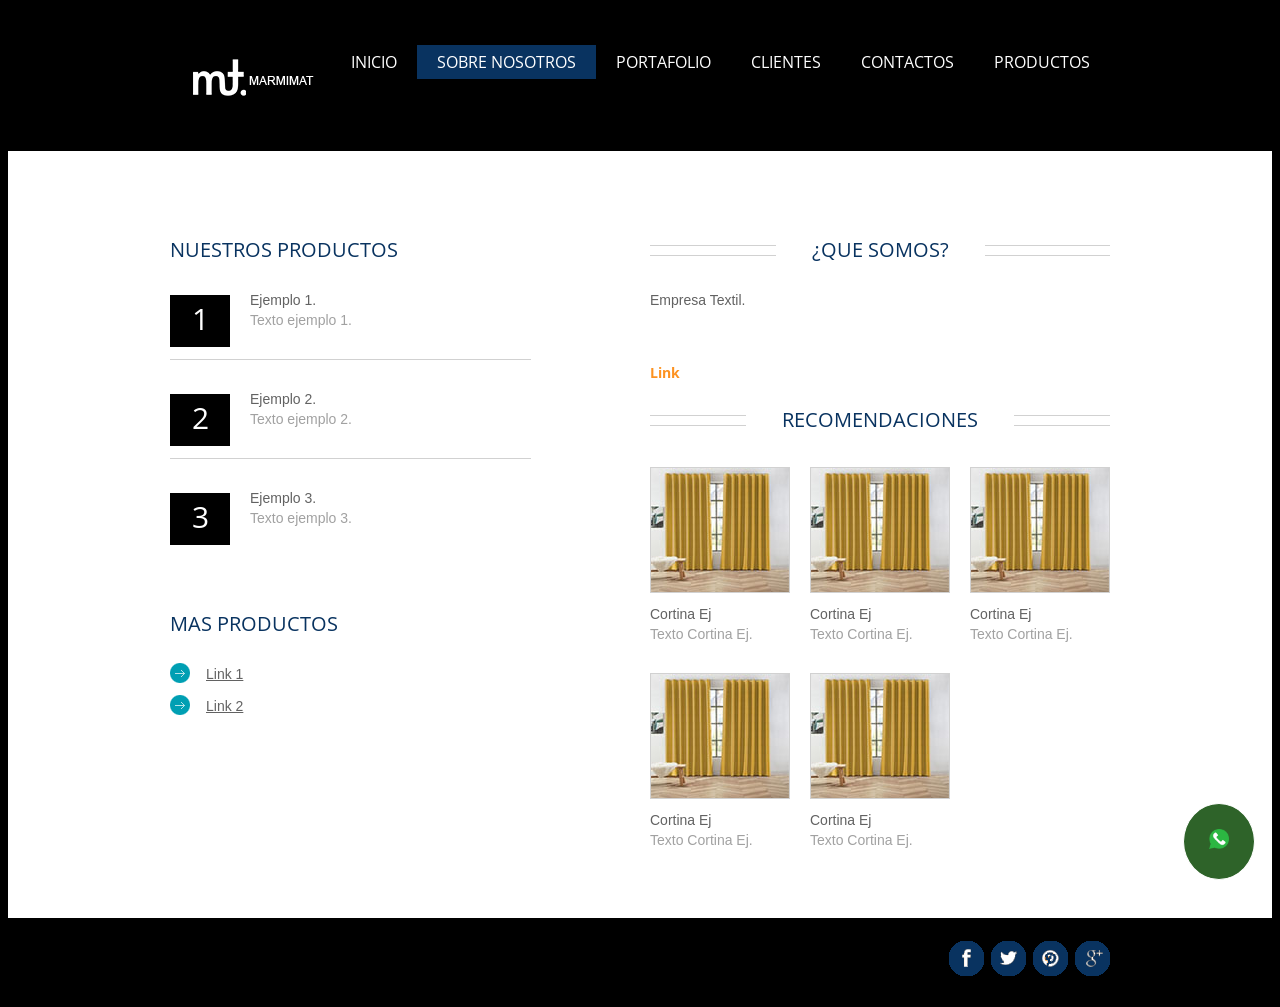
==== about.html @ eeaf5851 "V01" ====
<!DOCTYPE html>
<html lang="en">
<head>
<title>Web Design | About</title>
<meta charset="utf-8">
<link rel="stylesheet" href="css/style.css">
<link rel="stylesheet" href="ccs/estilos.css">
<link rel="stylesheet" href="css/camera.css">
<script src="js/jquery.js"></script>
<script src="js/jquery-migrate-1.1.1.js"></script>
<script src="js/superfish.js"></script>
<script src="js/jquery.equalheights.js"></script>
<script src="js/jquery.easing.1.3.js"></script>
<!--[if lt IE 9]>
<script src="js/html5shiv.js"></script>
<link rel="stylesheet" media="screen" href="css/ie.css">
<![endif]-->
</head>
<body>
  <div class="container-boton">
    <a href="https://wa.me/1125176907?text=Buen%20dia!%20tengo%20una%20consulta..." target="_blank">
        <img class="boton" src="icono.png" alt="">
    </a>
</div>
<header>
  <div class="container_12">
    <div class="grid_12">
      <h1><a href="index.html"><img src="images/logo.png" alt=""></a></h1>
      <div class="menu_block">
        <nav>
          <ul class="sf-menu">
            <li><a href="index.html">Inicio</a></li>
            <li class="current"><a href="about.html">Sobre nosotros</a></li>
            <li><a href="portfolio.html">Portafolio</a></li>
            <li><a href="clients.html">Clientes</a></li>
            <li><a href="contacts.html">Contactos</a></li>
            <li><a href="products.html">Productos</a></li>
          </ul>
        </nav>
        <div class="clear"></div>
      </div>
      <div class="clear"></div>
    </div>
  </div>
</header>
<div class="content">
  <div class="container_12">
    <div class="grid_5">
      <h3 class="head1">Nuestros productos</h3>
      <ul class="list">
        <li>
          <div class="count">1</div>
          <div class="extra_wrapper">
            <div class="col3"><a href="#">Ejemplo 1. </a></div>
            Texto ejemplo 1. </div>
        </li>
        <li>
          <div class="count">2</div>
          <div class="extra_wrapper">
            <div class="col3"><a href="#">Ejemplo 2. </a></div>
            Texto ejemplo 2. </div>
        </li>
        <li>
          <div class="count">3</div>
          <div class="extra_wrapper">
            <div class="col3"><a href="#">Ejemplo 3. </a></div>
            Texto ejemplo 3. </div>
        </li>
      </ul>
      <h3 class="head1 h1">Mas productos</h3>
      <ul class="list1 col3">
        <li><a href="#">Link 1 </a></li>
        <li><a href="#">Link 2 </a></li>

      </ul>
    </div>
    <div class="grid_6 prefix_1">
      <h3><span>¿Que somos? </span></h3>
      <p class="col3"> Empresa Textil.</p>
      <a href="#" class="btn">Link</a>
      <h3 class="head2"><span>Recomendaciones</span></h3>
      <div class="team">
        <div class="grid_2"> <img src="images/page2_img1.jpg" alt="">
          <div class="col3"><a href="#">Cortina Ej</a></div>
          Texto Cortina Ej. </div>
        <div class="grid_2"> <img src="images/page2_img2.jpg" alt="">
          <div class="col3"><a href="#">Cortina Ej</a></div>
          Texto Cortina Ej. </div>
        <div class="grid_2"> <img src="images/page2_img3.jpg" alt="">
          <div class="col3"><a href="#">Cortina Ej</a></div>
          Texto Cortina Ej. </div>
        <div class="clear"></div>
        <div class="grid_2"> <img src="images/page2_img4.jpg" alt="">
          <div class="col3"><a href="#">Cortina Ej</a></div>
          Texto Cortina Ej. </div>
        <div class="grid_2"> <img src="images/page2_img5.jpg" alt="">
          <div class="col3"><a href="#">Cortina Ej</a></div>
          Texto Cortina Ej. </div>
      </div>
    </div>
  </div>
</div>
<footer>
  <div class="container_12">
    <div class="grid_12">
      <div class="socials"> <a href="#"></a> <a href="#"></a> <a href="#"></a> <a href="#"></a> </div>
    </div>
  </div>
</footer>
</body>
</html>
---- css/style.css ----
/**/
@import url(http://fonts.googleapis.com/css?family=Open+Sans);
/*       'Open Sans', sans-serif     */
@import url(http://fonts.googleapis.com/css?family=Open+Sans+Condensed:700);
/*       'Open Sans Condensed', sans-serif*/

@import "../css/reset.css";
@import "../css/grid.css";
@import "../css/superfish.css";

input {
	outline:  none !important;
	border-radius: 0 !important;	 
}


html {
	width: 100%;
}

 a[href^="tel:"] {
color: inherit;
text-decoration:none;
}

* {
	-webkit-text-size-adjust: none;
}


body {
	font: 14px/20px  Arial, Helvetica, sans-serif;
	color:#a1a1a1;
	background-color: #000000;
	position:relative;
	min-width:960px;


}

.ic {
	border:0;
	float:right;
	background:#fff;
	color:#f00;
	width:50%;
	line-height:10px;
	font-size:10px;
	margin:-220% 0 0 0;
	overflow:hidden;
	padding:0
}

h1, h2, h3, h4, h5, h6 {
	font-weight: normal;
	font-family: 'Open Sans', sans-serif ;
	color: #093360;
	text-transform: uppercase;

}

h2 {
	padding-top: 64px;
	text-align: center;
	font-size: 35px;
	line-height: 40px;
	margin-bottom: 48px;
}

h3 {
	text-align: center;
	font-size: 20px;
	line-height: 33px;
	padding-top: 62px;
	margin-bottom: 24px;
	background: url(../images/h3_bg.png) 0 74px repeat-x;
}

h3.head1 {
	background: no-repeat;
	text-align: left;
	padding-top: 62px;
}

h3.head2 {
	margin-top: -42px;
}


h3.head3 {
	padding-bottom: 30px;
	margin-top: -30px;
}

h3.head1.h1 {
	padding-top: 59px;
}

.page1 h3 {
	background-position: 0 13px;
	padding-top: 0;
	margin-bottom: 54px;
}


h3 span {
	padding: 0 36px;
	background-color: #fff;
	display: inline-block;
}
h2>span {
	padding-top: 18px;
	color: #abaaaa;

	display: block;
	font-size: 24px;
	line-height: 33px;
}

p {
	margin-bottom: 20px;
}

img {
	max-width: 100%;
}

address {
	font-style: normal;
}
ul {
	padding: 0;
	margin: 0;
	list-style: none;
}

ul.list {
	padding-right: 19px;
}

ul.list .count{
	float: left;
	width: 60px;
	margin-top: 5px;
	height: 52px;
	text-align: center;
	margin-right: 20px;
	line-height: 48px;
	color: #fff;
	font-size: 30px;
	background-color: #000000;
	font-family: 'Open Sans', sans-serif;
}

ul.list li+li {
	margin-top: 29px;
	padding-top: 29px;
	border-top: 1px solid #d1d1d1;
}

ul.list1 {
	margin-top: -1px;
}

ul.list1 li {
	text-decoration: underline;
	padding-left: 36px;
	padding-top: 1px;
	background: url(../images/marker.png) 0 0px no-repeat;
}

ul.list1 li+li {margin-top: 11px;}


ul.list1.l1 {
	padding-top: 16px;
	float: left;
	width: 50%;
}

ul.list1.l1 li {
	text-decoration: none;
	color: #626262;
	background-position: 0 1px;
}
/*links*/

a {
	text-decoration: none;
	color: inherit;
	outline: none;
	transition: 0.5s ease;
	-o-transition: 0.5s ease;
	-webkit-transition: 0.5s ease;
}

a:hover {
	color: #093360;
	
}

a.btn {
	color: #fd9220;
	font: bold 14px/20px 'Open Sans Condensed', sans-serif;
	display: inline-block;
	margin-top: 33px;
}

a.btn:hover {
	color: #093360;
}

/*preclass*/

.mb0 {
	margin-bottom: 0px !important;
}
.m0 {
	margin: 0 !important;
}

.mb1  {
	margin-bottom: 25px !important;
}

.ind1 {
	margin-top: 11px;
}

.pad0 {
	padding: 0 !important;
}


.pt0 {
	padding-top: 0;
}

.img_inner {
	max-width: 100%;
	 -moz-box-sizing: border-box;
 -webkit-box-sizing: border-box;
 -o-box-sizing: border-box;
 box-sizing: border-box;
	margin-bottom: 19px;
 position: relative;
}

.fleft {
	float: left;
	margin-right: 18px;
	margin-top: 5px;	
	margin-bottom: 0px;
}

.page1 .fleft {
	margin-top: 1px;
	margin-right: 22px;
}

.fright {
	float: right !important;

}

.upp {
	text-transform: uppercase;
}

.alright {
	text-align: right;
}
.center {
	text-align: center;
}
.wrapper, .extra_wrapper {
	overflow: hidden;
}
.clear {
	float: none !important;
	clear: both;
}


/*header*/

header {
	display: block;
	position: relative;
	z-index: 999;
	padding: 31px 0 29px;
}


h1 {
	float: left;
	z-index: 999;

}
h1 a {
	display: block;
	overflow: hidden;
	width: 161px;
	height: 45px;
	text-indent: -999px;
	transition: 0s ease;
	-o-transition: 0s ease;
	-webkit-transition: 0s ease;
}

h1 a img {
	display: block;	
}

/*Content*/

.col1 {
	color: #000000;
}

.col2  {
	color: #5fabb5;
}

.col3 {
	color: #626262;
}

.content {
	background-color: #fff;
	padding-bottom: 68px;
}

.page1 .content {
	padding-bottom: 70px;

}

.icon {
	text-align: center;
	margin-bottom: 40px;
}

.btn-wsp{
    position:fixed;
    width:60px;
    height:60px;
    line-height: 63px;
    bottom:25px;
    right:25px;
    background:#25d366;
    color:#FFF;
    border-radius:50px;
    text-align:center;
    font-size:35px;
    box-shadow: 0px 1px 10px rgba(0,0,0,0.3);
    z-index:100;
    transition: all 300ms ease;
}
.btn-wsp:hover{
    background: #20ba5a;
}
@media only screen and (min-width:320px) and (max-width:768px){
    .btn-wsp{
        width:63px;
        height:63px;
        line-height: 66px;
	}
}
.container-boton{
    background-color: #2e6329;
    border: 1px solid #fff;
    position: fixed;
    z-index: 999;
    border-radius: 50%;
    bottom: 20px;
    right: 25px;
    padding: 25px;
    transition: ease 0.3s;
    animation: efecto 1.2s infinite;
}

.container-boton:hover{
    transform: scale(1.1);
    transition: 0.3s;
}

.boton{
    width: 20px;
    transition: ease 1s;
}

@keyframes efecto{
    0%{
        box-shadow: 0 0 0 0 rgba(0, 0, 0, 0.85);
    }
    100%{
        box-shadow: 0 0 0 25px rgba(0, 0, 0, 0);
    }
}

.contactBody{
    background-color: ;
    background-size: cover;
    background-attachment: fixed;
    height:700px;

}
.title{
    margin: 0 auto;
    width: 50%;
    text-align: center;
    padding-bottom: 10px;
    font-size: 42px;
    color: rgb(252, 252, 252);
  }

  #title-Tag-Line{
      font-size: 20px;
  }
/* This will center the form */
  .wrapper {
    width: 80%;
    height: 50%;
    margin: 5% auto 0 auto; 
  }

/* form animation starts */
  .form {
    background: #EBEBEB;
    text-align: center; 
    box-shadow: 0px 0px 20px 5px #AAA; 
    border-radius: 10px;  
    width: 45%; 
    height: 400px;
    margin: 30px auto 0 auto;
    padding: 10px 10px;  
    animation: bounce 1.5s infinite;
  }

.name { 
    background-color: #DF1B76;
    border-bottom: 5px solid #B2175F;
    color: white;
    width:300px;
  }

  ::-webkit-input-placeholder{
      color: white;
      font-size: 20px;
  }
  .name:hover{
    background-color: #DF1B76;
    border-bottom: 5px solid #B2175F;
    height:30px;
    width:400px;
  }

  .email {
    background-color: #7239C1;  
    border-bottom: 5px solid #502789;
    height:50px;
    width:300px;
    
  }
  .email:hover{
    background-color: #7239C1;  
    border-bottom: 5px solid #502789;
    height:30px;
    width:380px;
   
  }
  .message {   
    background-color: rgb(230, 108, 15);
    border-bottom: 5px solid rgb(195, 35, 17);
    overflow: hidden;
    height: 100px;  
    width:300px;
  }

  .message:hover{
    background-color: #2DD7BB;
    border-bottom: 5px solid #2BB09A;
    height: 100px;
    width:370px;
  }

  .submit{
    border-radius:5px;
    padding:10px;
    background-color: #2DD7BB;  
    border: none;
    border-bottom: 5px solid #CB64B2; 
    transform: translateY(-120px); 

  }

  .submit:hover{
    border-bottom: 5px solid #CB64B2;  
    box-shadow: 15px 15px 15px 5px rgba(78, 72, 77, 0.219);
  }

  .entry{
    display: block;
    margin: 30px auto;
    padding: 10px;
    border-radius: 5px;
    border: none;
    transition: all 0.5s ease 0s;
    box-shadow: 0px 0px 25px 2px #AAA;  
  }

  /* Shadow to make it look like form is floating  */
  .shadow{
    box-shadow: 0px 0px 60px 5px #AAA;
    opacity: 0.5;
    border-radius: 100px;
    width: 50%; 
    margin: 50px auto 0 auto;
    padding: 0 20px;  
    animation: shadow 1.5s infinite;
  }
.submit{
    border-radius:5px;
    padding:10px;
    width:150px;
    color: white;
    background-color: #EE78D1;  
    border: none;
    border-bottom: 5px solid #CB64B2; 
    margin-top: 150px; 

  }



  @keyframes bounce{
    0%{
      
    }
    50%{
      transform: translate(0, 8px);
    }

  }
  @keyframes shadow{
    0%{
      
    }
    50%{
      opacity: 0.8;
      width: 50%;
    }
  }
  
.icon img {
	margin-bottom: 18px;
}

.icon .title {
	font: 24px/33px 'Open Sans', sans-serif;
	text-transform: uppercase;
	color: #626262;
	margin-bottom: 19px;
}

.page1 .icon {
	margin-bottom: 59px;
}

.works {
	overflow: hidden;
	padding-top: 1px;
	margin-bottom: 53px;
}

.works .clear {
	height: 21px;
}

blockquote {
	padding-top: 1px;
	font-family: 'Open Sans', sans-serif;
}

blockquote p {
	font-family: Arial, Helvetica, sans-serif;;
	padding-top: 4px;
	margin-bottom: 8px;
}

blockquote .col2 {
	
}

.team {
	padding-top: 7px;
	margin: 0 -10px;
	overflow: hidden;
}

.team img {
	margin-bottom: 6px;
	border: 1px solid #d1d1d1;
}

.team .clear {
	height: 29px;
}

.text1 {
	font-size: 20px;
	text-transform: uppercase;
}

.port {
	overflow: hidden;
	padding-top: 5px;
}

.port a.gal {
	display: block;
	line-height: 0;
	margin-top: 0;
	font-size: 0;
	margin-bottom: 	30px;
	background: url(../images/magnifier.png) center center no-repeat #000;

}

.port .clear {
	height: 28px;
}


.port a {
	font: 14px/18px 'Open Sans Condensed', sans-serif;
	display: inline-block;
	margin-top: 5px;
	text-transform: uppercase;
}

.port .text1 {
	margin-bottom: 7px;
	font-size: 18px;
}

a.gal img {
	width: 100%;
	transition: 0.5s ease;
	-o-transition: 0.5s ease;
	-webkit-transition: 0.5s ease;
}
a.gal:hover img {
	opacity: 0.76;
}

.pb1 {
	padding-bottom: 7px;
}

.logos {
	overflow: hidden;
	padding-top: 28px;
	margin-bottom: 38px;
}

.logos img {
	border: 1px solid #d3d3d3;
}

p.text1 {
	font-family:  'Open Sans', sans-serif;
	padding-bottom: 14px;
}
/****Map***/

.map {
	padding-top: 12px;
}

.map figure {

	width: 100%;
		 -moz-box-sizing: border-box;
 -webkit-box-sizing: border-box;
 -o-box-sizing: border-box;
 box-sizing: border-box;
 display: block;
margin-bottom: 43px;

}
.map figure iframe {
	width: 100%;
	height: 325px;
	max-width: 100%;
}


.map address {
	padding-top: 10px;
	overflow: hidden;
	line-height: 20px;
}


address dt {
	color: #000;
}


address dd span {
	min-width: 85px;
	display: inline-block;
	text-align: left;
}



/************Footer***********/

footer {
	display: block;
	padding: 23px 0 ;
	font-size: 12px;
	color: #d7d7d7;
}

footer a:hover {
	color: #093360;
}



.copy {
	padding-top: 9px;
	padding-bottom: 23px;

}


.socials {
	overflow: hidden;
	float: right;
}

.socials a {
	float: left;
	display: block;
	background: url(../images/socials.png) 0 0 no-repeat;
	width: 35px;
	height: 35px;
}

.socials a+a {
	margin-left: 7px;
	background-position: -42px 0;
}

.socials a+a+a {
	background-position: -84px 0;
}

.socials a+a+a+a {
	background-position: right 0;
}

.socials a:hover {
	opacity: 0.5;
}
---- css/camera.css ----
/**************************
*
*	GENERAL
*
**************************/

.slider_wrapper {
	border-bottom: 0;
	z-index: 999;
	z-index: 0;
	position: relative;
	overflow: hidden;
}

.camera_target_content {
	overflow: visible !important;

}

.camera_wrap {
	overflow: hidden;
	display: none;
	position: relative;
	position: static;
	overflow: visible !important;
	z-index: 0;
	margin-bottom: 0 !important;
}

.camera_wrap img {
	max-width: 10000px;
}

.camera_fakehover {
	height: 100%;
	min-height: 60px;
	position: static;
	width: 100%;
	z-index: 990;
}
.camera_wrap {
	width: 100%;
}
.camera_src {
	display: none;
}
.cameraCont, .cameraContents {
	height: 100%;
	position: relative;
	width: 100%;
	z-index: 1;
}
.cameraSlide {
	bottom: 0;
	left: 0;
	position: absolute;
	right: 0;
	top: 0;
	width: 100%;
}
.cameraContent {
	bottom: 0;
	display: none;
	left: 0;
	position: absolute;
	right: 0;
	top: 0;
	width: 100%;
}
.camera_target {
	bottom: 0;
	height: 100%;
	left: 0;
	overflow: hidden;
	position: absolute;
	right: 0;
	text-align: left;
	top: 0;
	width: 100%;
	z-index: 0;
}
.camera_overlayer {
	bottom: 0;
	height: 100%;
	left: 0;
	overflow: hidden;
	position: absolute;
	right: 0;
	top: 0;
	width: 100%;
	z-index: 0;
}
.camera_target_content {
	bottom: 0;
	left: 0;
	overflow: hidden;
	position: absolute;
	right: 0;
	top: 0;
	z-index: 2;
}
.camera_target_content .camera_link {
    /*background: url(../images/blank.gif);*/
	display: block;
	height: 100%;
	text-decoration: none;
}
.camera_loader {
    background: #fff url(../images/camera-loader.gif) no-repeat center;
	background: rgba(255, 255, 255, 0.9) url(../images/camera-loader.gif) no-repeat center;
	border: 1px solid #ffffff;
	border-radius: 18px;
	height: 36px;
	left: 50%;
	overflow: hidden;
	position: absolute;
	margin: -18px 0 0 -18px;
	top: 50%;
	width: 36px;
	z-index: 3;
}

.camera_nav_cont {
	height: 65px;
	overflow: hidden;
	position: absolute;
	right: 9px;
	top: 15px;
	width: 120px;
	z-index: 4;
}
.camerarelative {
	overflow: hidden;
	position: relative;
}
.imgFake {
	cursor: pointer;
}
.camera_commands > .camera_stop {
	display: none;	
}


.slide_wrapper .camera_prev{
	background: /*url(../images/prevnext_bg.png)*/ 0 0 repeat;
	width: 70px;	
	top: 0 !important;
	height: auto !important;
	bottom: 0;
	left: -80px;
	display: block;
	position: absolute;
	opacity: 1 !important;
	transition: 0.5s ease;
	-o-transition: 0.5s ease;
	-webkit-transition: 0.5s ease;
}

.slide_wrapper .camera_prev>span {
	background: /*url(../images/prev.png)*/ center 0 no-repeat;
	top: 50%;
		
	margin-top: -10px;
	position: absolute;
	display: block;
	height: 20px;
	left: 0;
	right: 0;
}

.slide_wrapper .camera_next>span {
	background: /*url(../images/next.png)*/ center 0 no-repeat;
	top: 50%;
	margin-top: -10px;
	position: absolute;
	display: block;
	left: 0;
	right: 0;
	height: 20px;
}



.slide_wrapper .camera_next {
	background: /*url(../images/prevnext_bg.png)*/ 0 0 repeat;
	width: 70px;	
	top: 0  !important;
	bottom: 0;
	height: auto !important;

	right: -80px;
	display: block;
	position: absolute;
	opacity: 1 !important;
	transition: 0.5s ease;
	-o-transition: 0.5s ease;
	-webkit-transition: 0.5s ease;
}

.camera_thumbs_cont {
	z-index: 991;
	width: 100% !important;
	position: relative;
	height: 82px;
}


.camera_thumbs_cont > div {
	width: 100%;
	position: relative;
	height: 82px;

}
.camera_thumbs_cont ul {
	width: auto !important;
	padding-top: 13px;
	overflow: hidden;
	position: absolute;
	background-color: #fff;
	margin: 0 !important;
	margin-left: 0px !important;
	left: 201px !important;
	right: 204px !important;
	margin-top: -78px !important;
	text-align: center;
}
.camera_thumbs_cont ul li {
	background-color: #414141;
	display: inline-block;
	font-size: 0 !important;
	width: 170px !important;
	border: 1px solid #222426;
}

.camera_thumbs_cont ul li+li  {
	margin-left: 5px !important;
}

.camera_thumbs_cont ul li+li +li {
	margin-left: 6px !important;
}
.camera_thumbs_cont ul li > img {
	cursor: pointer;
	vertical-align:bottom;
	transition: 0.5s ease;
	-o-transition: 0.5s ease;
	-webkit-transition: 0.5s ease;
}
.camera_clear {
	display: block;
	clear: both;
}
.showIt {
	display: none;
}
.camera_clear {
	clear: both;
	display: block;
	height: 1px;
	margin: -1px 0 25px;
	position: relative;
}




/**************************
*
*	COLORS & SKINS
*
**************************/
/**************************

.camera_pag  {
	display: block;
	position: absolute;
	left: 50%;
	margin-left: -23px;
	bottom: 151px;
	height: 12px;
	overflow: hidden;
	float: left;	
	z-index: 999;
	text-align: left;
	bottom: 58px;

}

.camera_pag_ul {
 	overflow: hidden;


}

.camera_pag ul li {
	float: left;
}

.camera_pag ul li+li {
	margin-left: 5px;
}

.camera_pag ul li span {
	display: block;
	width: 12px;
	background: url(../images/pagination.png) right 0 no-repeat;
	height: 12px;
	overflow: hidden;
	color: transparent;
	text-indent: -100px;
}

.camera_pag ul li:hover span, .camera_pag ul li.cameracurrent span {
	background-position: 0 0;
	cursor: pointer;
}

**************************/


.camera_prev {
	display: block;
	position: absolute;
	width: 39px;
	height: 39px;
	z-index: 999;
	background: url(../images/prevnext.png) 0 0 no-repeat;
	bottom: 0px;
	opacity: 1 !important;
	transition: 0s ease;
	-o-transition: 0s ease;
	-webkit-transition: 0s ease;
	cursor: pointer;
	left: 40px;
	top: 50%;
	margin-top: -20px;
}


.camera_next {
	display: block;
	position: absolute;
	width: 39px;
	height: 39px;
	z-index: 999;
	background: url(../images/prevnext.png) right 0 no-repeat;
	bottom: 0px;
	opacity: 1 !important;
	transition: 0s ease;
	-o-transition: 0s ease;
	-webkit-transition: 0s ease;
	cursor: pointer;
	right: 40px;
	top: 50%;
	margin-top: -20px;
}

.camera_prev:hover,
.camera_next:hover  {
	opacity: 0.5 !important;
}
---- css/ie.css ----
.socials a:hover, .camera_prev:hover, .camera_next:hover {
	filter:progid:DXImageTransform.Microsoft.Alpha(opacity=50);

}

a.gal:hover img{
	filter:progid:DXImageTransform.Microsoft.Alpha(opacity=76);

}
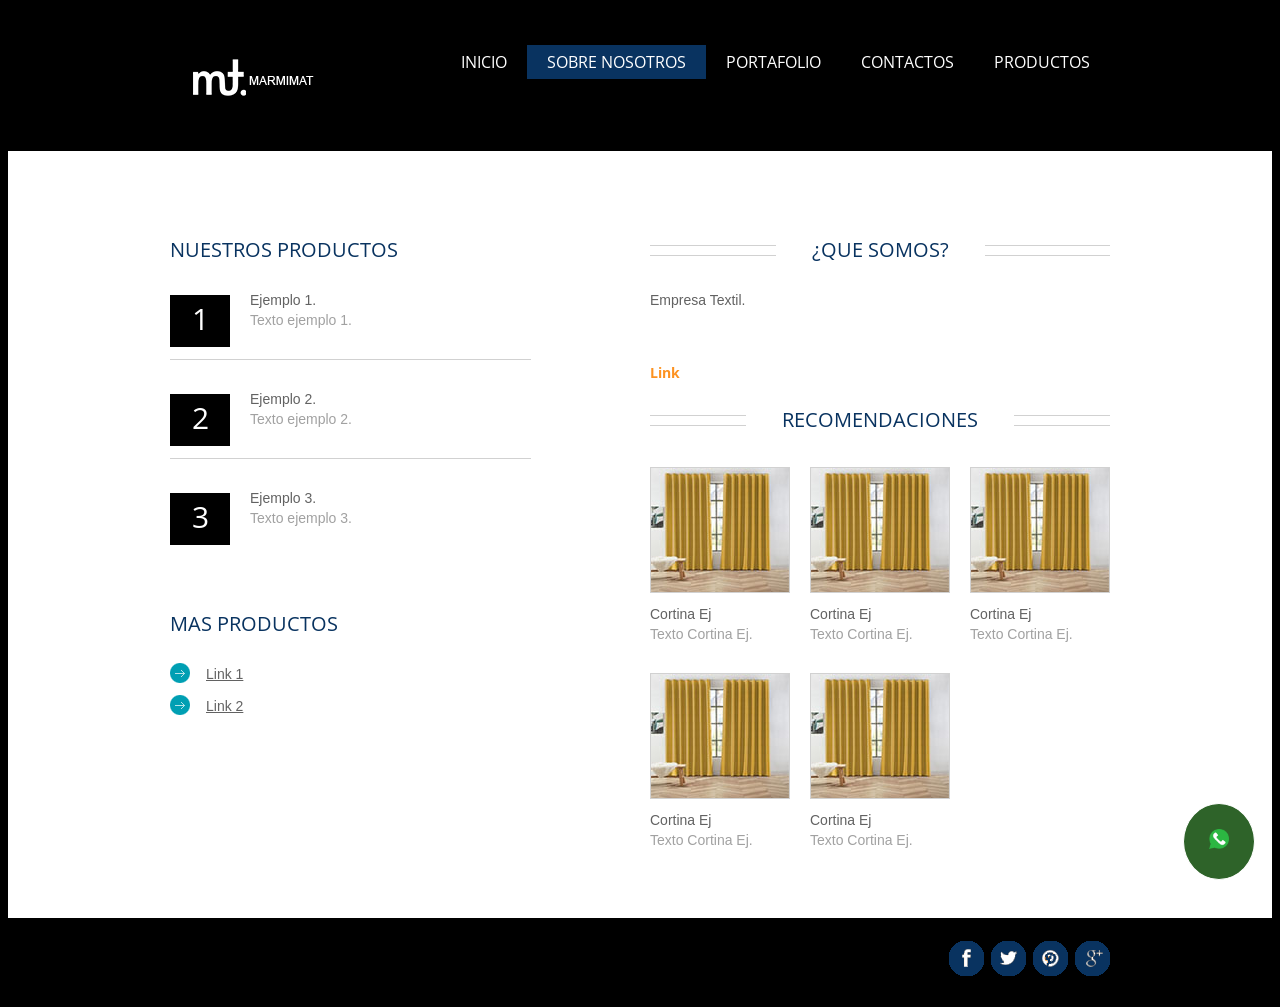
==== commit 39b87004: "V03" ====
--- a/about.html
+++ b/about.html
@@ -32,7 +32,6 @@
             <li><a href="index.html">Inicio</a></li>
             <li class="current"><a href="about.html">Sobre nosotros</a></li>
             <li><a href="portfolio.html">Portafolio</a></li>
-            <li><a href="clients.html">Clientes</a></li>
             <li><a href="contacts.html">Contactos</a></li>
             <li><a href="products.html">Productos</a></li>
           </ul>
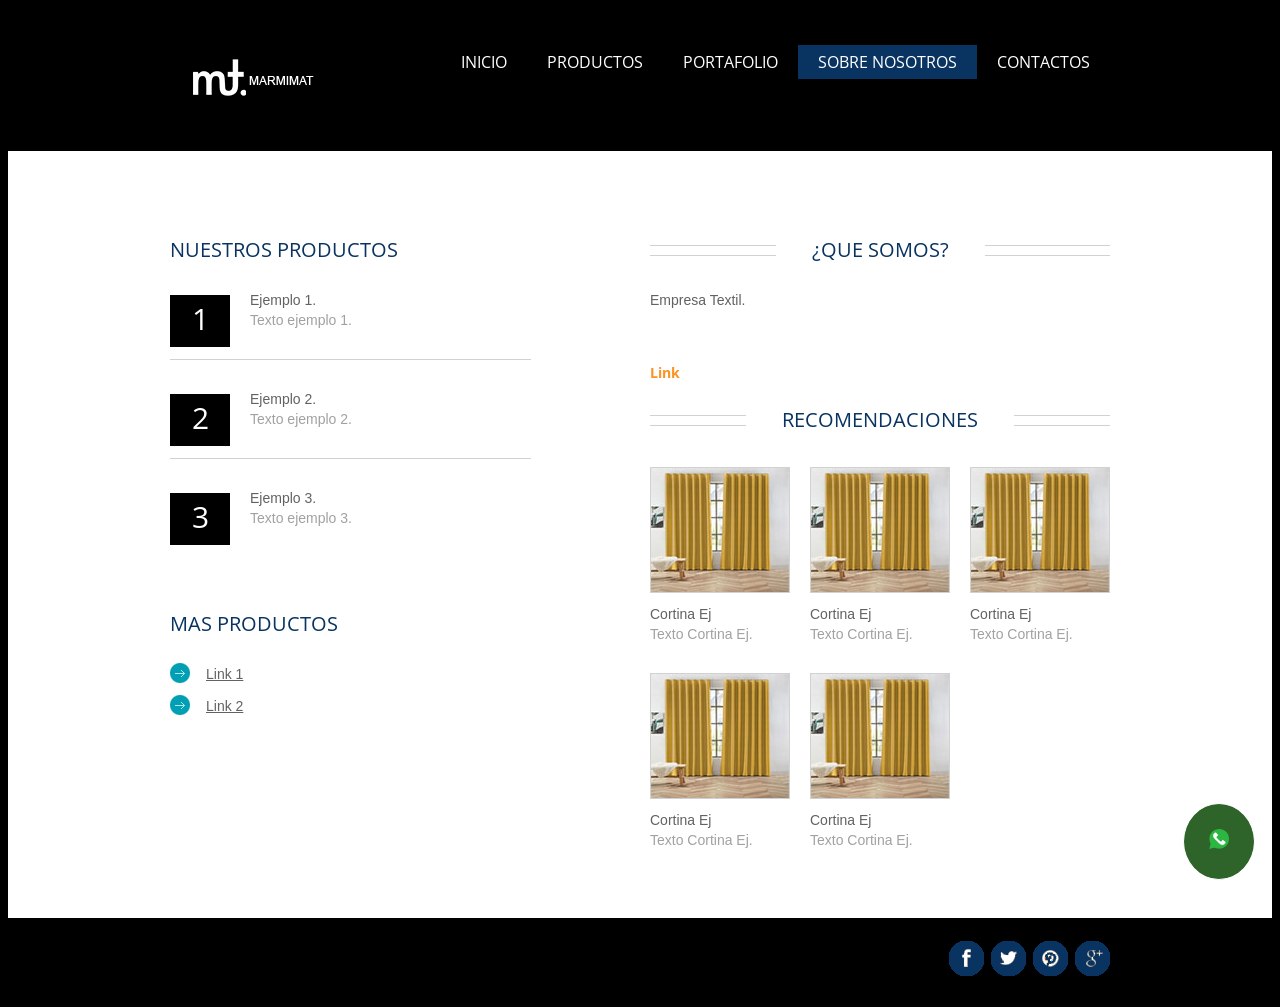
==== commit 8ebb8284: "Orden de los apartados" ====
--- a/about.html
+++ b/about.html
@@ -30,10 +30,10 @@
         <nav>
           <ul class="sf-menu">
             <li><a href="index.html">Inicio</a></li>
+            <li><a href="products.html">Productos</a></li>
+            <li><a href="portfolio.html">Portafolio</a></li>
             <li class="current"><a href="about.html">Sobre nosotros</a></li>
-            <li><a href="portfolio.html">Portafolio</a></li>
             <li><a href="contacts.html">Contactos</a></li>
-            <li><a href="products.html">Productos</a></li>
           </ul>
         </nav>
         <div class="clear"></div>
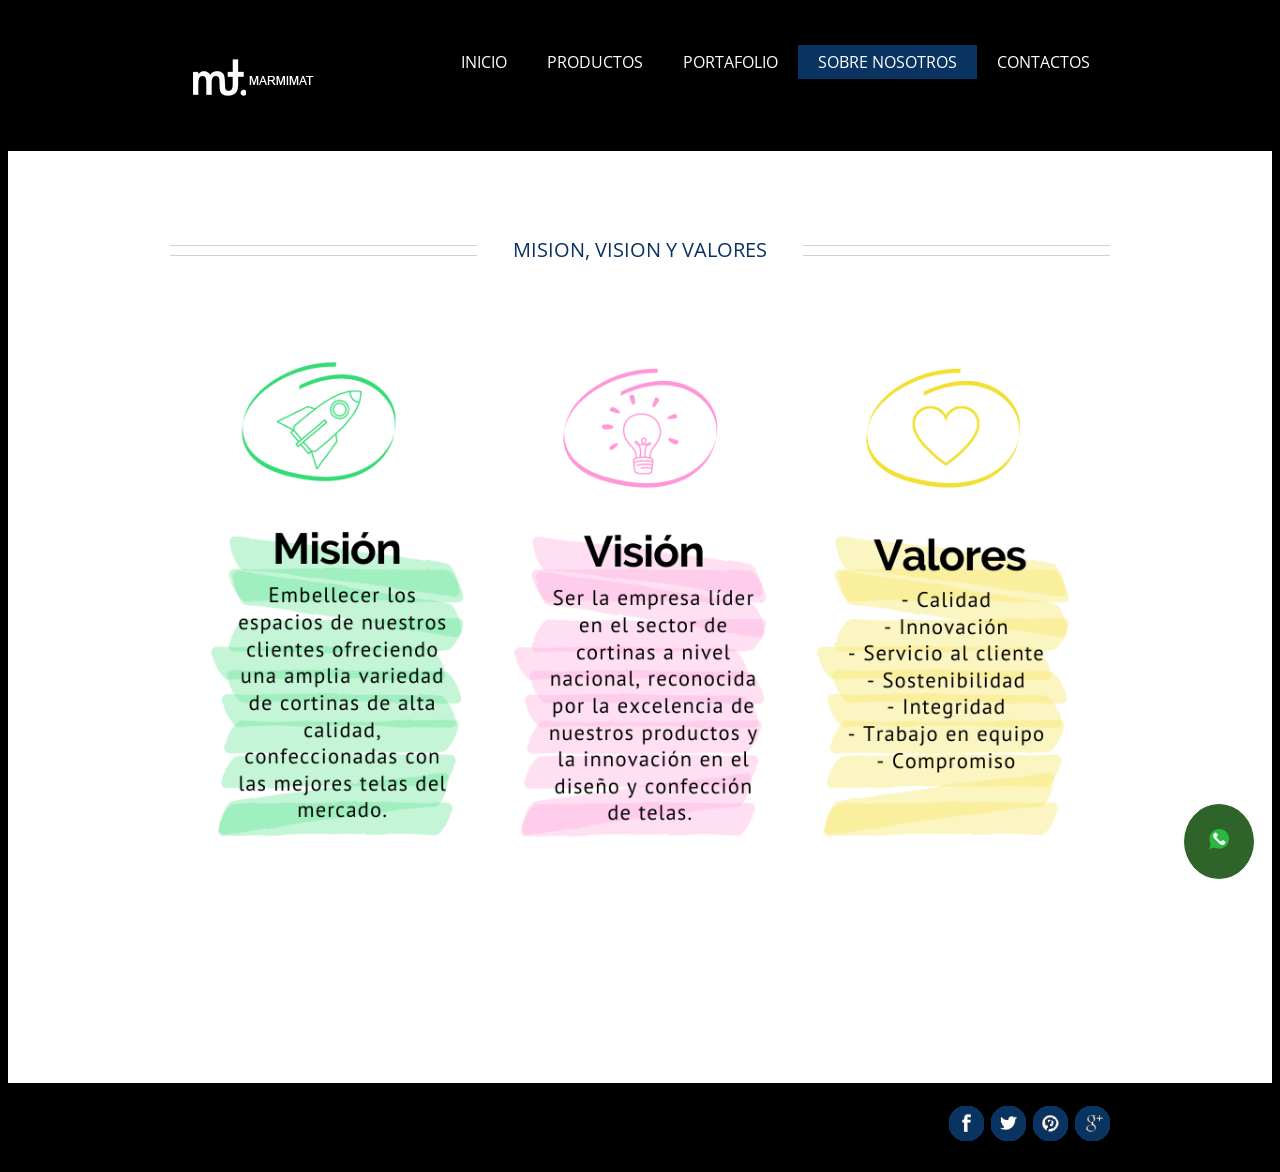
==== commit a087895a: "Image vision mision y valores" ====
--- a/about.html
+++ b/about.html
@@ -1,14 +1,15 @@
 <!DOCTYPE html>
 <html lang="en">
 <head>
-<title>Web Design | About</title>
+<title>Contactos</title>
 <meta charset="utf-8">
 <link rel="stylesheet" href="css/style.css">
+<link rel="stylesheet" href="css/form.css">
 <link rel="stylesheet" href="ccs/estilos.css">
-<link rel="stylesheet" href="css/camera.css">
 <script src="js/jquery.js"></script>
 <script src="js/jquery-migrate-1.1.1.js"></script>
 <script src="js/superfish.js"></script>
+<script src="js/forms.js"></script>
 <script src="js/jquery.equalheights.js"></script>
 <script src="js/jquery.easing.1.3.js"></script>
 <!--[if lt IE 9]>
@@ -32,7 +33,7 @@
             <li><a href="index.html">Inicio</a></li>
             <li><a href="products.html">Productos</a></li>
             <li><a href="portfolio.html">Portafolio</a></li>
-            <li class="current"><a href="about.html">Sobre nosotros</a></li>
+            <li class="current"><a href="about.html">Sobre Nosotros</a></li>
             <li><a href="contacts.html">Contactos</a></li>
           </ul>
         </nav>
@@ -44,65 +45,23 @@
 </header>
 <div class="content">
   <div class="container_12">
-    <div class="grid_5">
-      <h3 class="head1">Nuestros productos</h3>
-      <ul class="list">
-        <li>
-          <div class="count">1</div>
-          <div class="extra_wrapper">
-            <div class="col3"><a href="#">Ejemplo 1. </a></div>
-            Texto ejemplo 1. </div>
-        </li>
-        <li>
-          <div class="count">2</div>
-          <div class="extra_wrapper">
-            <div class="col3"><a href="#">Ejemplo 2. </a></div>
-            Texto ejemplo 2. </div>
-        </li>
-        <li>
-          <div class="count">3</div>
-          <div class="extra_wrapper">
-            <div class="col3"><a href="#">Ejemplo 3. </a></div>
-            Texto ejemplo 3. </div>
-        </li>
-      </ul>
-      <h3 class="head1 h1">Mas productos</h3>
-      <ul class="list1 col3">
-        <li><a href="#">Link 1 </a></li>
-        <li><a href="#">Link 2 </a></li>
-
-      </ul>
+    <div class="grid_12">
+      <h3><span>Mision, Vision y Valores</span></h3>
+      <style>
+        .img-products {
+          text-align: center;
+        }
+      </style>
     </div>
-    <div class="grid_6 prefix_1">
-      <h3><span>¿Que somos? </span></h3>
-      <p class="col3"> Empresa Textil.</p>
-      <a href="#" class="btn">Link</a>
-      <h3 class="head2"><span>Recomendaciones</span></h3>
-      <div class="team">
-        <div class="grid_2"> <img src="images/page2_img1.jpg" alt="">
-          <div class="col3"><a href="#">Cortina Ej</a></div>
-          Texto Cortina Ej. </div>
-        <div class="grid_2"> <img src="images/page2_img2.jpg" alt="">
-          <div class="col3"><a href="#">Cortina Ej</a></div>
-          Texto Cortina Ej. </div>
-        <div class="grid_2"> <img src="images/page2_img3.jpg" alt="">
-          <div class="col3"><a href="#">Cortina Ej</a></div>
-          Texto Cortina Ej. </div>
-        <div class="clear"></div>
-        <div class="grid_2"> <img src="images/page2_img4.jpg" alt="">
-          <div class="col3"><a href="#">Cortina Ej</a></div>
-          Texto Cortina Ej. </div>
-        <div class="grid_2"> <img src="images/page2_img5.jpg" alt="">
-          <div class="col3"><a href="#">Cortina Ej</a></div>
-          Texto Cortina Ej. </div>
+    <div class="img-products"> <!-- Block parent element -->
+        <img src="images/mision.png" alt="">
       </div>
-    </div>
   </div>
 </div>
 <footer>
   <div class="container_12">
     <div class="grid_12">
-      <div class="socials"> <a href="#"></a> <a href="#"></a> <a href="#"></a> <a href="#"></a> </div>
+      <div class="socials"> <a href="index.html"></a> <a href="#"></a> <a href="#"></a> <a href="#"></a> </div>
     </div>
   </div>
 </footer>
--- a/css/form.css
+++ b/css/form.css
@@ -0,0 +1,123 @@
+/****Form****/
+
+#form {
+padding-top: 14px;
+margin-bottom: 34px;
+}
+
+#form input {
+	 border: 1px solid #d4d4d4;
+	 	 padding: 4px 12px 5px;
+	background-color: #fff;
+
+	width: 100%;
+	height: 29px;
+	float:left;
+	font: 14px/20px  Arial, Helvetica, sans-serif;
+	color:#a1a1a1;
+	box-sizing: border-box;
+	-moz-box-sizing: border-box; /*Firefox 1-3*/
+	-webkit-box-sizing: border-box; /* Safari */
+}
+
+#form textarea {
+	height: 269px;
+	overflow: auto;
+	background-color: #fff;
+	 border: 1px solid #d4d4d4;
+	 	 padding: 7px 12px 8px;
+	width: 100%;
+	position: relative;
+	resize:none;
+	box-sizing: border-box;
+	-moz-box-sizing: border-box; /*Firefox 1-3*/
+	-webkit-box-sizing: border-box; /* Safari */
+	float:left;
+	font: 14px/20px  Arial, Helvetica, sans-serif;
+	color:#a1a1a1;
+	margin: 0;
+	
+}
+#form label {
+	position:relative;
+	display: block;
+	min-height: 41px;
+	width: 220px;
+	clear: left;
+	float: left;
+}
+
+
+
+
+
+#form .error, #form .empty {
+	color: #FF0000;
+	display: none;
+	font-size: 10px;
+	line-height:14px;
+	width:auto;
+	position: absolute;
+	z-index: 999;
+	right: 5px;
+	top: 10px;
+	float:left;
+}
+
+#form .error-empty {
+	display:none;
+	float:left;
+}
+
+.btns {
+	position:relative;
+	padding-top: 40px;
+	text-align: right;
+
+}
+
+
+.btns a {
+	cursor: pointer;
+	margin: 0;
+	text-transform: uppercase;
+}
+
+.btns a+a {
+	margin-left: 30px;
+}
+
+#form .message {
+	width: 100%;
+}
+
+#form .btns span {
+	display: inline-block;
+	width: 13px;
+}
+
+
+.message br {
+	height: 0;
+	line-height: 0;
+}
+
+#form .success {
+	display: none;
+	position: absolute;
+	width: 220px;
+	background-color: #fff;
+border: 1px solid #d4d4d4;
+		text-align: center;
+	padding: 20px 10px;
+	z-index: 999;
+	box-sizing: border-box;
+	-moz-box-sizing: border-box; /*Firefox 1-3*/
+	-webkit-box-sizing: border-box; /* Safari */
+}
+
+
+
+.success_wrapper {
+	position: relative;	
+}
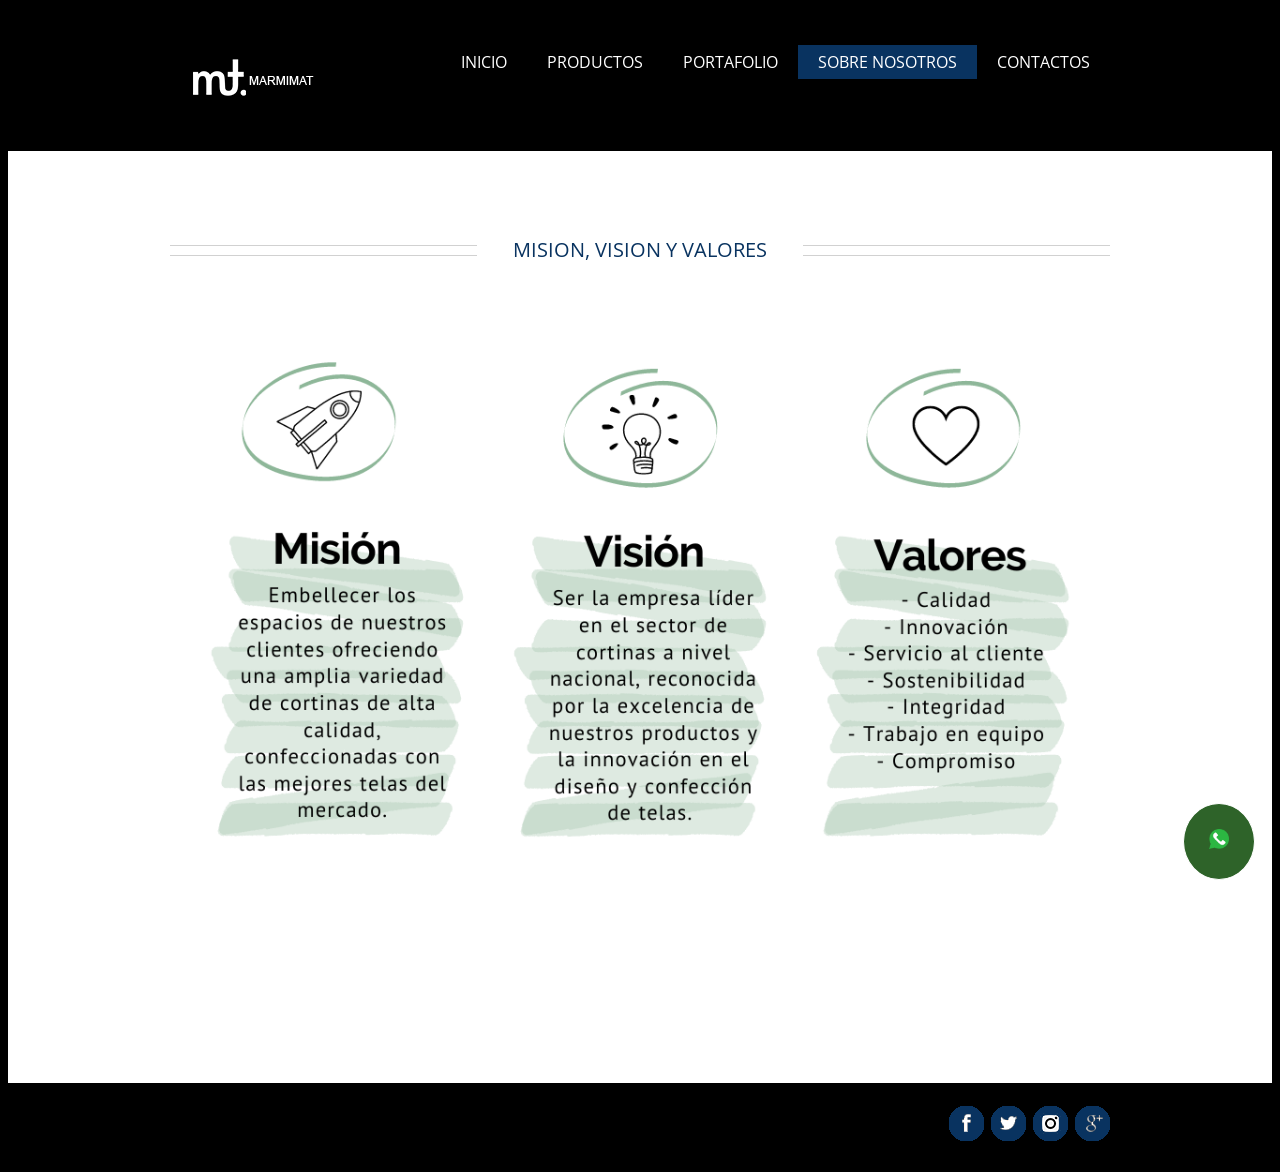
==== commit 050bbda6: "Productos indv." ====
--- a/about.html
+++ b/about.html
@@ -61,7 +61,7 @@
 <footer>
   <div class="container_12">
     <div class="grid_12">
-      <div class="socials"> <a href="index.html"></a> <a href="#"></a> <a href="#"></a> <a href="#"></a> </div>
+      <div class="socials"> <a href="index.html"></a> <a href="index.html"></a> <a href="https://www.instagram.com/marmi.mat/" target=»_blank»></a> <a href="index.html"></a> </div>
     </div>
   </div>
 </footer>
